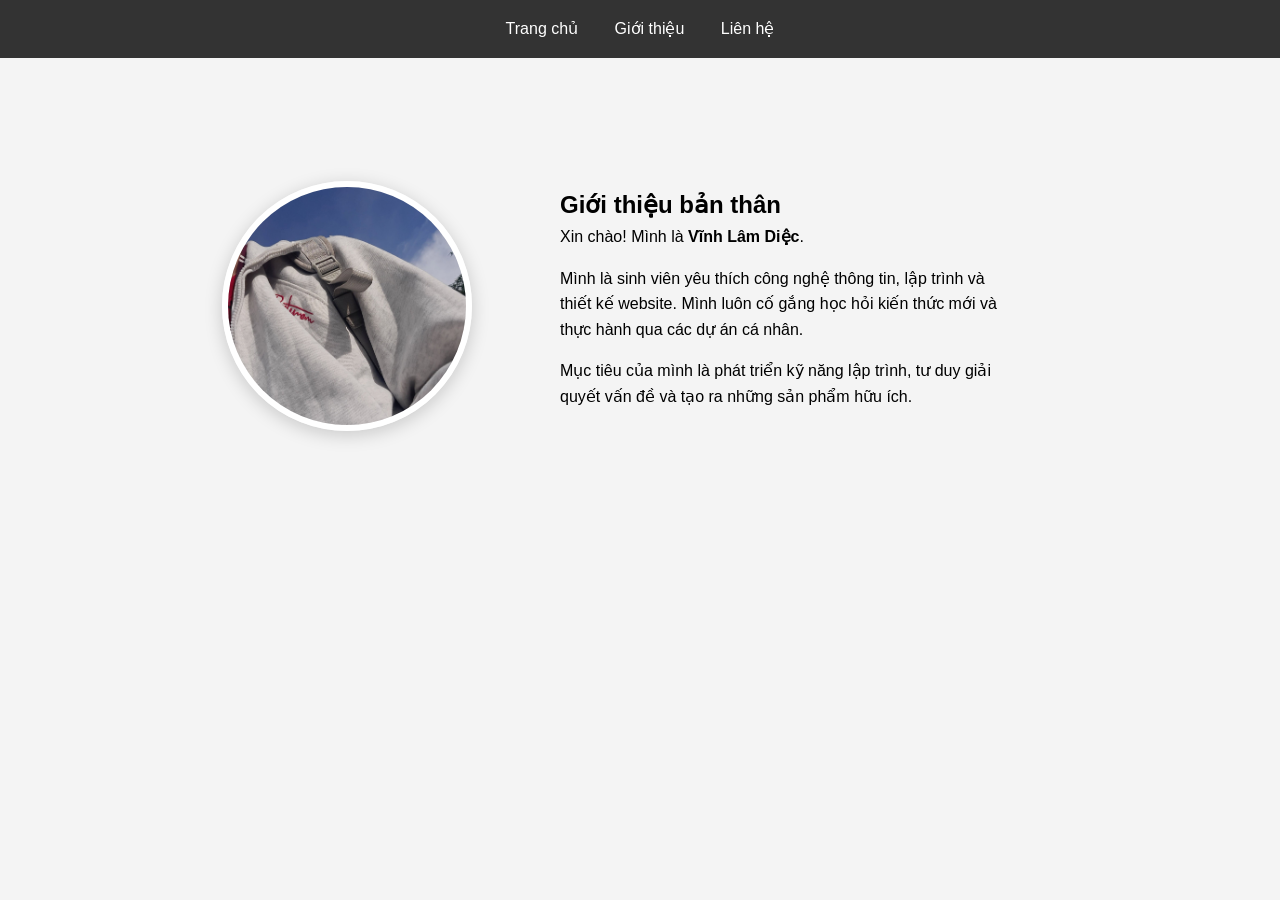
==== about.html @ 605444f2 "Add files via upload" ====
<!DOCTYPE html>
<html lang="vi">
<head>
  <meta charset="UTF-8">
  <meta name="viewport" content="width=device-width, initial-scale=1.0">
  <title>Giới thiệu - Portfolio</title>
  <link rel="stylesheet" href="css/style.css">
</head>
<body>
  <nav>
    <a href="index.html">Trang chủ</a>
    <a href="about.html">Giới thiệu</a>
    <a href="contact.html">Liên hệ</a>
  </nav>

  <main class="about-profile">
    <img class="about-avatar" src="images/avatar.jpg" alt="Ảnh đại diện cá nhân">
    <section class="about-text">
      <h1>Giới thiệu bản thân</h1>
      <p>Xin chào! Mình là <strong>Vĩnh Lâm Diệc</strong>.</p>
      <p>Mình là sinh viên yêu thích công nghệ thông tin, lập trình và thiết kế website. Mình luôn cố gắng học hỏi kiến thức mới và thực hành qua các dự án cá nhân.</p>
      <p>Mục tiêu của mình là phát triển kỹ năng lập trình, tư duy giải quyết vấn đề và tạo ra những sản phẩm hữu ích.</p>
    </section>
  </main>
</body>
</html>
---- css/style.css ----
* { margin: 0; padding: 0; box-sizing: border-box; }

body { font-family: 'Segoe UI', sans-serif; line-height: 1.6; background: #f4f4f4; }

nav { background: #333; padding: 1rem; text-align: center; }

nav a { color: white; margin: 0 1rem; text-decoration: none; }

header { text-align: center; padding: 4rem 2rem; background: #333; color: white; }

section { padding: 3rem; max-width: 800px; margin: 0 auto; }

.project { background: white; padding: 2rem; margin: 1rem 0; border-radius: 8px; box-shadow: 0 2px 10px rgba(0,0,0,0.1); }

.about-profile {
    max-width: 900px;
    margin: 3rem auto;
    padding: 2rem;
    display: flex;
    align-items: center;
    gap: 2.5rem;
}
.about-avatar {
    width: 250px;
    height: 250px;
    flex: 0 0 250px;
    object-fit: cover;
    object-position: center;
    border-radius: 50%;
    border: 6px solid #fff;
    box-shadow: 0 4px 18px rgba(0, 0, 0, .18);
}
.about-text { flex: 1; }
.about-text p { margin: 0 0 1rem; }
@media (max-width: 650px) {
    .about-profile { flex-direction: column; text-align: center; padding: 1.5rem; }
    .about-avatar { width: 200px; height: 200px; flex-basis: 200px; }
}
.contact-page { max-width: 900px; margin: 2.5rem auto; padding: 1.5rem; }
.contact-intro { text-align: center; margin-bottom: 2rem; }
.contact-layout { display: grid; grid-template-columns: .8fr 1.2fr; gap: 1.5rem; }
.contact-card, .contact-form {
    background: #fff; padding: 1.5rem; border-radius: 12px;
    box-shadow: 0 2px 12px rgba(0,0,0,.08);
}
.contact-card p { margin: .7rem 0; overflow-wrap: anywhere; }
.contact-form label { display: block; margin: .8rem 0 .3rem; font-weight: 600; }
.contact-form input, .contact-form textarea {
    width: 100%; padding: .75rem; border: 1px solid #ccc; border-radius: 7px;
    font: inherit; box-sizing: border-box;
}
.contact-form textarea { resize: vertical; }
.contact-form button {
    margin-top: 1rem; padding: .75rem 1.2rem; border: 0; border-radius: 7px;
    background: #333; color: #fff; font: inherit; cursor: pointer;
}
.contact-form button:hover { opacity: .85; }
#formMessage { margin-top: .8rem; }
@media (max-width: 650px) { .contact-layout { grid-template-columns: 1fr; } }
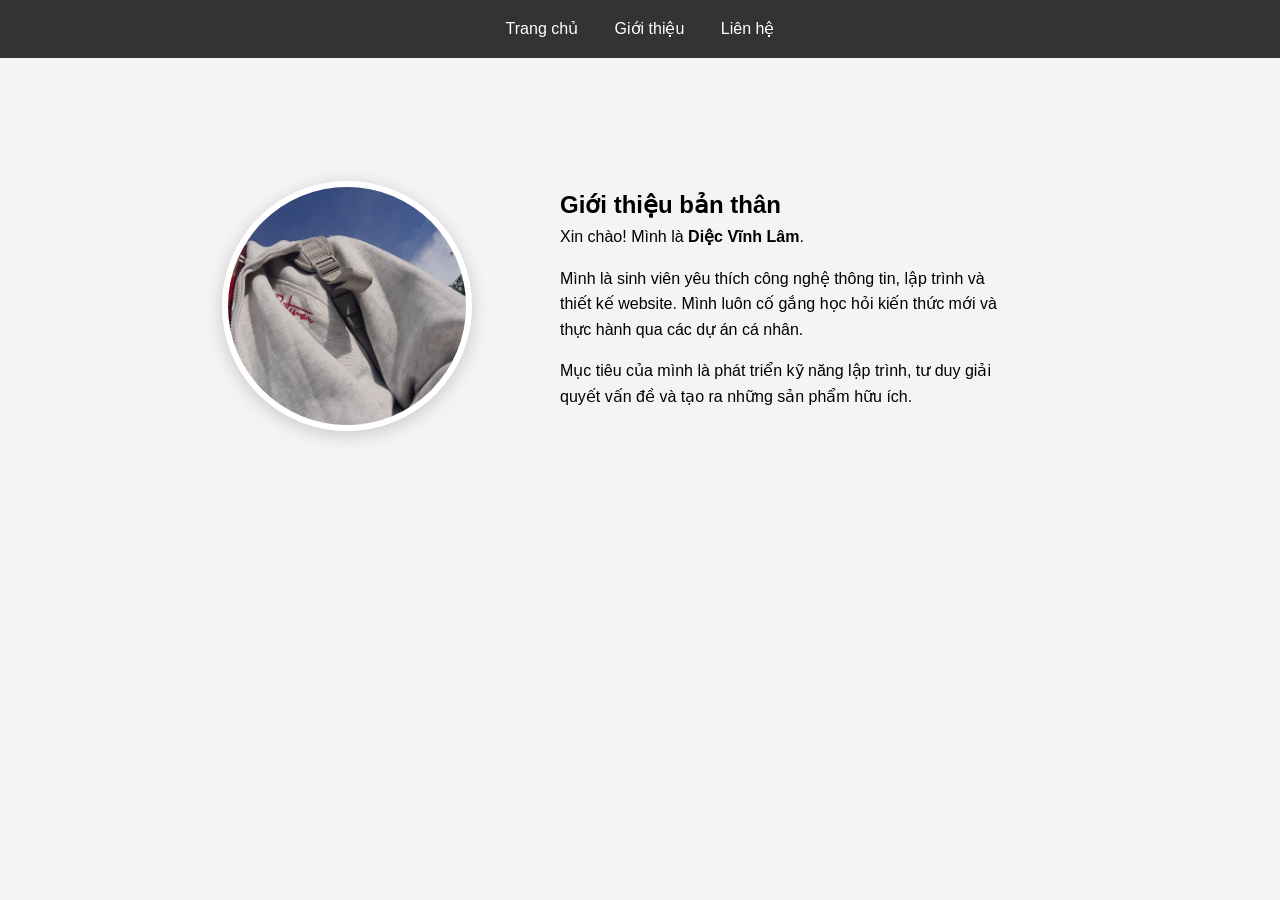
==== commit 713e8bac: "Update about.html" ====
--- a/about.html
+++ b/about.html
@@ -17,7 +17,7 @@
     <img class="about-avatar" src="images/avatar.jpg" alt="Ảnh đại diện cá nhân">
     <section class="about-text">
       <h1>Giới thiệu bản thân</h1>
-      <p>Xin chào! Mình là <strong>Vĩnh Lâm Diệc</strong>.</p>
+      <p>Xin chào! Mình là <strong>Diệc Vĩnh Lâm</strong>.</p>
       <p>Mình là sinh viên yêu thích công nghệ thông tin, lập trình và thiết kế website. Mình luôn cố gắng học hỏi kiến thức mới và thực hành qua các dự án cá nhân.</p>
       <p>Mục tiêu của mình là phát triển kỹ năng lập trình, tư duy giải quyết vấn đề và tạo ra những sản phẩm hữu ích.</p>
     </section>
